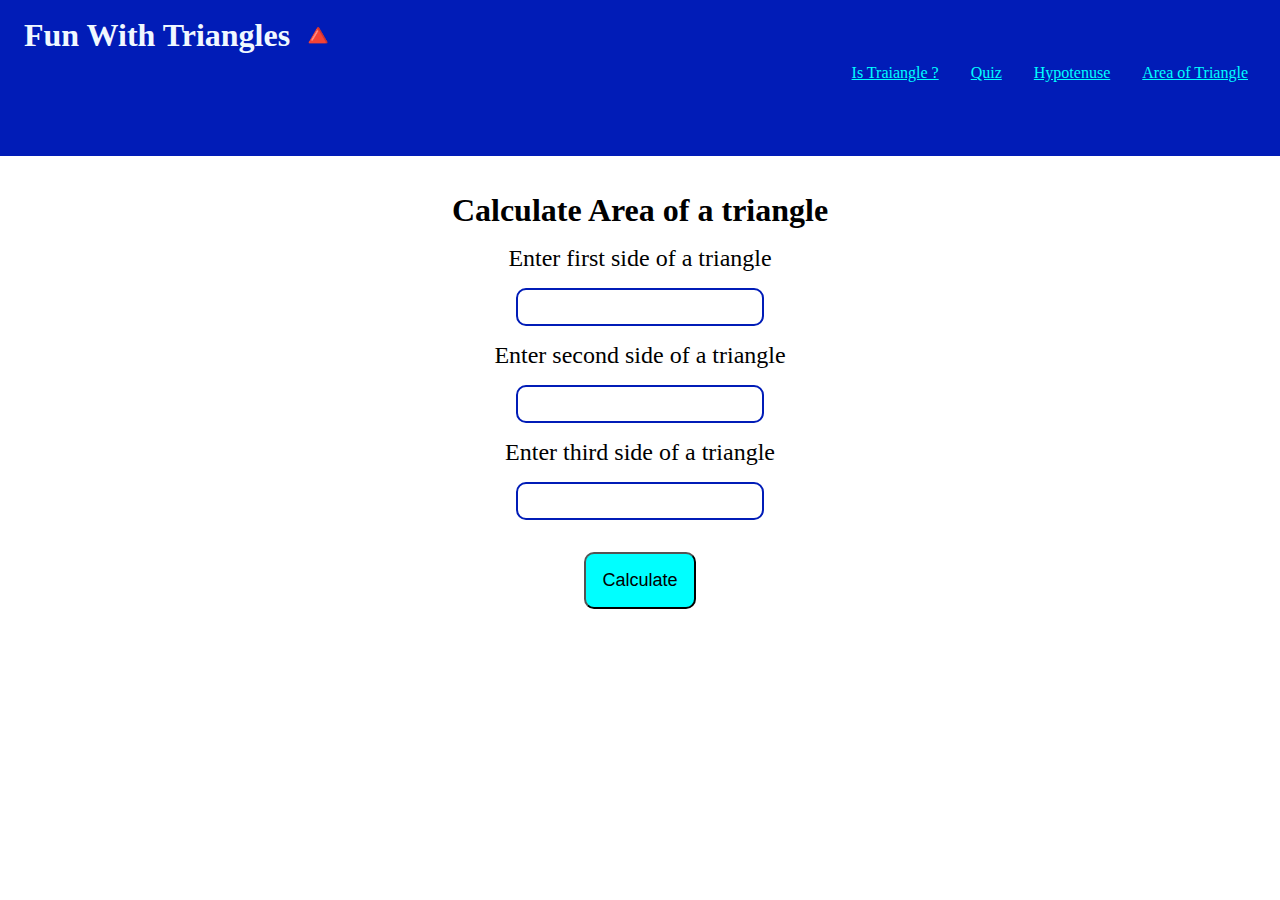
==== AOT.html @ 78207448 "AOT functionality Complete" ====
<!DOCTYPE html>
<html lang="en">
  <head>
    <meta charset="UTF-8" />
    <meta http-equiv="X-UA-Compatible" content="IE=edge" />
    <meta name="viewport" content="width=device-width, initial-scale=1.0" />
    <title>Fun with Triangles</title>
    <link rel="stylesheet" href="AOT.css" />
  </head>
  <body>
    <div class="container">
      <header class="header">
        <h1>Fun With Triangles 🔺</h1>
        <div class="navBar">
          <nav class="isTraiangle">
            <a href="index.html"> Is Traiangle ? </a>
          </nav>
          <nav class="quiz"><a href="quiz.html">Quiz</a></nav>
          <nav class="hypotenuse">
            <a href="hypotenuse.html">Hypotenuse </a>
          </nav>
          <nav class="AOT">
            <a href="AOT.html"> Area of Triangle </a>
          </nav>
        </div>
      </header>
      <main>
        <div class="areaOfTriangle">
          <h2>Calculate Area of a triangle</h2>

          <label for="first side">Enter first side of a triangle</label>
          <input id="first side" class="firstSide" type="number" />
          <label for=" second side">Enter second side of a triangle</label>
          <input id=" second side" class="secondSide" type="number" />
          <label for="third side">Enter third side of a triangle</label>
          <input id="third side" class="thirdSide" type="number" />

          <button class="calaculateBtn">Calculate</button>

          <h2 class="AOTInput"></h2>
        </div>
      </main>
    </div>
  </body>
  <script>
    var firstSideInput = document.querySelector(".firstSide");
    let secondSideInput = document.querySelector(".secondSide");
    var thirdSideInput = document.querySelector(".thirdSide");
    var buttonClass = document.querySelector(".calaculateBtn");
    let AotValue = document.querySelector(".AOTInput");

    function onButtonClicked() {
      let firstSideValue = Number.parseInt(firstSideInput.value);
      let secondSideValue = Number.parseInt(secondSideInput.value);
      let thirdSideValue = Number.parseInt(thirdSideInput.value);

      function getArea() {
        // Return the area of a triangle using Heron's formula

        var semiperimeter =
          (firstSideValue + secondSideValue + thirdSideValue) / 2;
        var calculation =
          semiperimeter *
          (semiperimeter - firstSideValue) *
          (semiperimeter - secondSideValue) *
          (semiperimeter - thirdSideValue);
        var sqrtValue = Number.parseInt(Math.sqrt(calculation));
        console.log(sqrtValue);
        if (sqrtValue === 0) {
          AotValue.innerText =
            "Enter valid side lengths such that each side lengths";
        } else {
          AotValue.innerText = `Area of a triangle using heron's formula is ${sqrtValue} units`;
        }
      }

      getArea();
    }
    buttonClass.addEventListener("click", onButtonClicked);
  </script>
</html>
---- AOT.css ----
* {
  margin: 0;
}

header {
  height: 12vh;
  background-color: #011cb7;
  color: aliceblue;
  margin: 0;
  padding: 1.5rem;
  display: inline-flex;
  width: 100%;
}
a {
  color: aqua;
}

h1 {
  font-family: "Baloo Bhai 2", cursive;
  position: absolute;
  top: 1rem;
}

.navBar {
  color: aqua;
  float: right;
  display: inline-flex;
  position: absolute;
  top: 3rem;
  right: 1rem;
}
nav {
  padding: 1rem;
  cursor: pointer;
  display: inline-block;
}
nav:hover {
  color: antiquewhite;
}
nav:visited {
  color: aqua;
}

.areaOfTriangle {
  display: flex;
  flex-direction: column;
  justify-content: center;
  align-items: center;
  padding: 2rem;
}
h2 {
  font-size: xx-large;
  font-weight: bolder;
}

label {
  padding: 1rem;
  font-size: x-large;
}
input {
  border: 2px solid #011cb7;
  border-radius: 10px;
  height: 2rem;
  width: 15rem;
}

button {
  padding: 1rem;
  border-radius: 10px;
  margin: 2rem;
  font-size: large;
  background: aqua;
  cursor: pointer;
}

button:hover {
  box-shadow: 4px 2px;
}
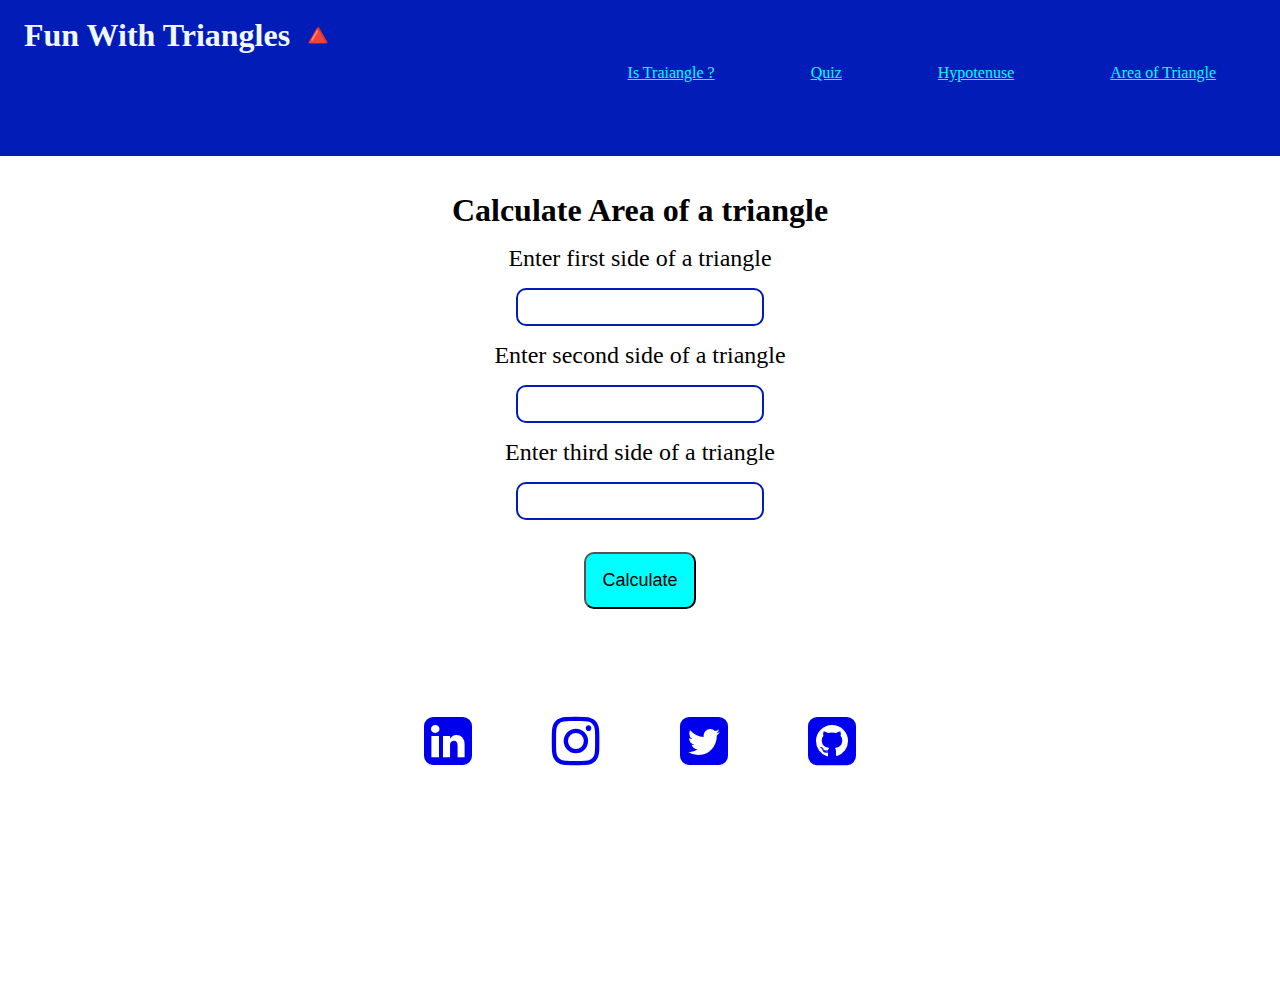
==== commit 5a68bd24: "Feat: added Social links" ====
--- a/AOT.html
+++ b/AOT.html
@@ -1,6 +1,18 @@
 <!DOCTYPE html>
 <html lang="en">
   <head>
+    <link
+      rel="stylesheet"
+      href="https://fonts.googleapis.com/icon?family=Material+Icons"
+    />
+    <link
+      rel="stylesheet"
+      href="https://stackpath.bootstrapcdn.com/font-awesome/4.7.0/css/font-awesome.min.css"
+    />
+    <link
+      href="https://fonts.googleapis.com/css?family=Anton|Oxygen&display=swap"
+      rel="stylesheet"
+    />
     <meta charset="UTF-8" />
     <meta http-equiv="X-UA-Compatible" content="IE=edge" />
     <meta name="viewport" content="width=device-width, initial-scale=1.0" />
@@ -38,6 +50,47 @@
           <button class="calaculateBtn">Calculate</button>
 
           <h2 class="AOTInput"></h2>
+          <div class="Social-Links translate_social">
+            <!-- /* Linked-in */ -->
+
+            <a
+              class="hoverColor"
+              href="https://www.linkedin.com/in/avinash-yadav-588744151/"
+              target="_blank"
+            >
+              <i class="fa fa-linkedin-square" aria-hidden="true"></i>
+            </a>
+
+            <!-- {/* instagram */} -->
+
+            <a
+              class="hoverColor"
+              href="https://www.instagram.com/avi_nash_yadav/"
+              target="_blank"
+            >
+              <i class="fa fa-instagram"></i>
+            </a>
+
+            <!-- {/* twiter */} -->
+            <a
+              class="hoverColor"
+              href="https://twitter.com/Aviyadav25"
+              rel="noopener noreferrer"
+              target="_blank"
+            >
+              <i class="fa fa-twitter-square" aria-hidden="true"></i>
+            </a>
+
+            <!-- {/* Github */} -->
+            <a
+              class="hoverColor"
+              href="https://github.com/ProgrammerAvinash"
+              rel="noopener noreferrer"
+              target="_blank"
+            >
+              <i class="fa fa-github-square" aria-hidden="true"></i>
+            </a>
+          </div>
         </div>
       </main>
     </div>
--- a/AOT.css
+++ b/AOT.css
@@ -11,7 +11,7 @@
   display: inline-flex;
   width: 100%;
 }
-a {
+nav a {
   color: aqua;
 }
 
@@ -36,9 +36,6 @@
 }
 nav:hover {
   color: antiquewhite;
-}
-nav:visited {
-  color: aqua;
 }
 
 .areaOfTriangle {
@@ -76,3 +73,46 @@
 button:hover {
   box-shadow: 4px 2px;
 }
+
+button:hover {
+  font-weight: bold;
+  background: #055491;
+  color: aliceblue;
+}
+
+.Social-Links {
+  display: flex;
+  flex-direction: row;
+  margin: 2rem;
+}
+
+a::before {
+  /* content: ''; */
+  /* position: absolute; */
+  /* top: 0; */
+  /* left: 0; */
+  /* width: 100%; */
+  /* height: 100%; */
+  /* border-radius: 50%; */
+  background: #055491;
+  transition: 0.5s;
+  transform: scale(0.9);
+  z-index: -1;
+}
+i:hover {
+  transform: scale(1.1);
+  box-shadow: 0 0 15px #013258;
+}
+a {
+  margin: 2rem;
+  height: 20vh;
+}
+
+.Social-Links i {
+  font-size: 3.5em;
+  padding: 8px;
+}
+i:hover {
+  transform: translateY(-5px);
+  transition: all 0.3s;
+}
